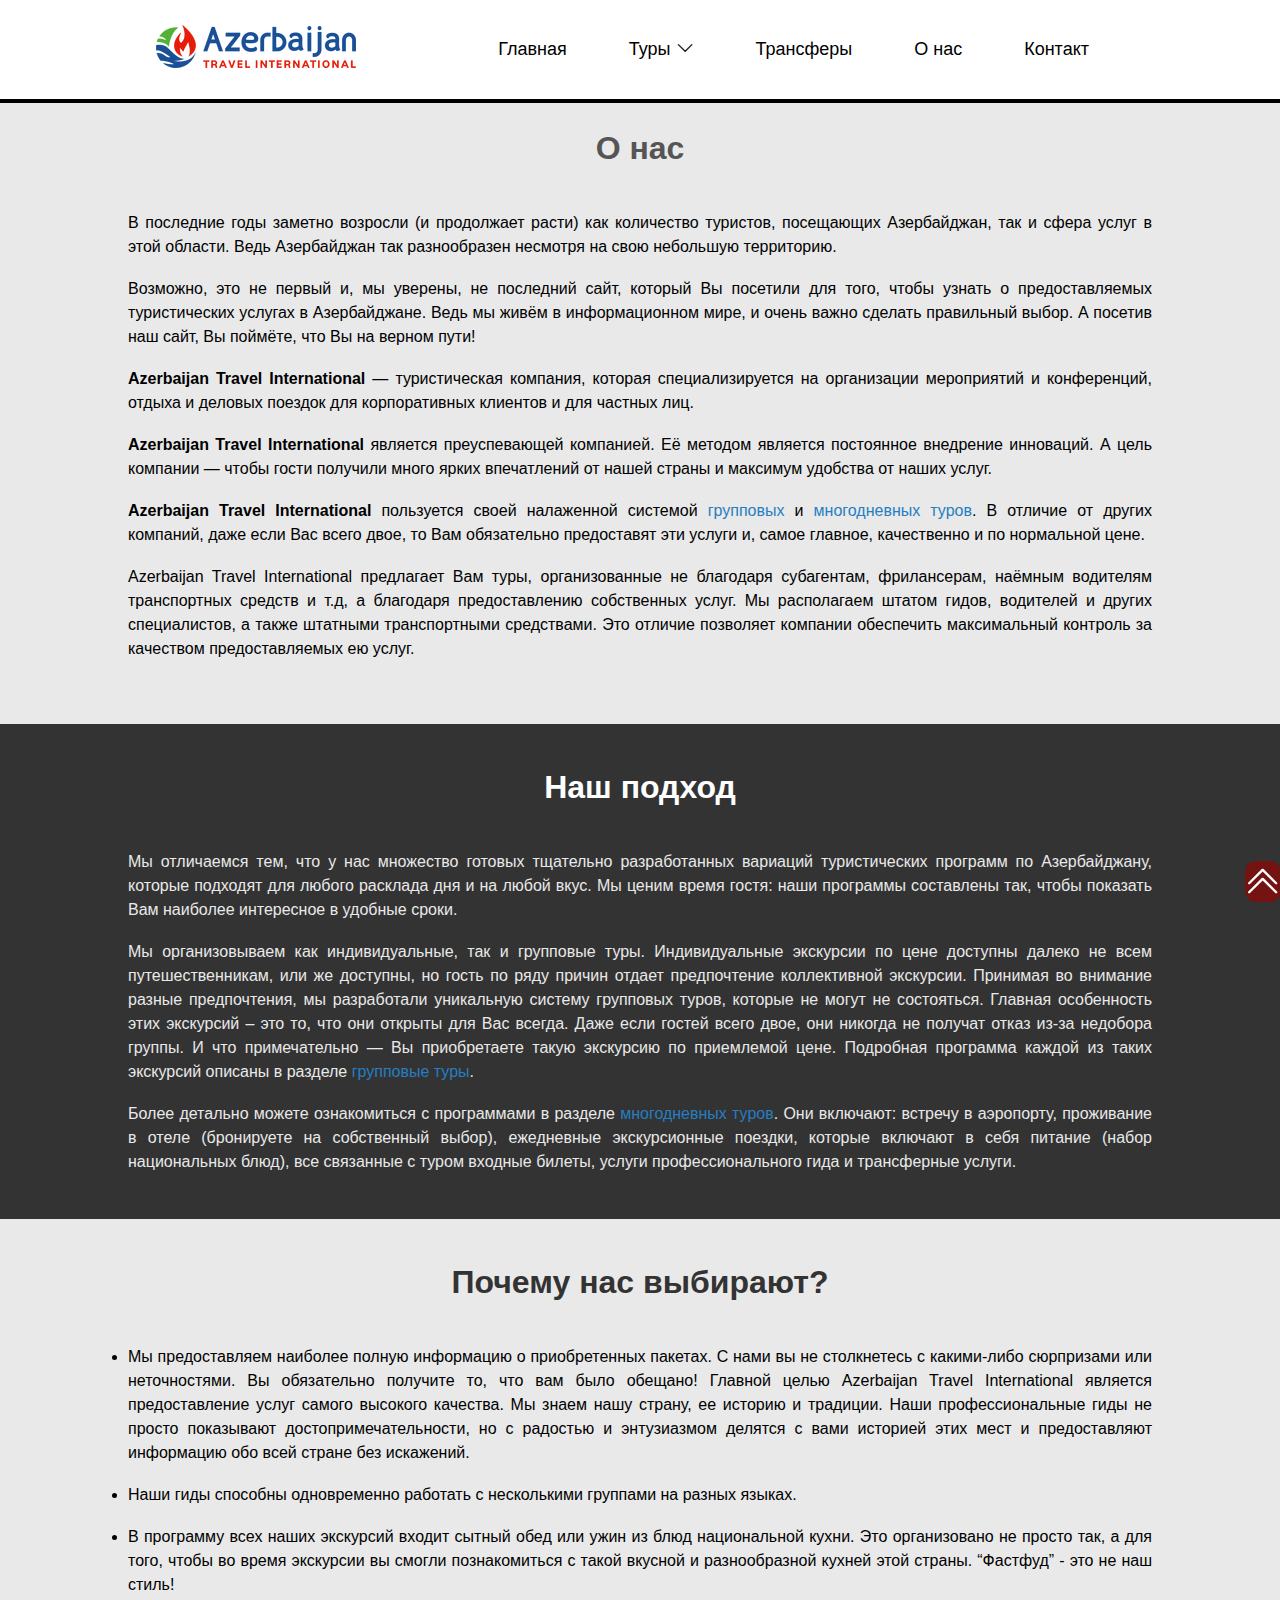
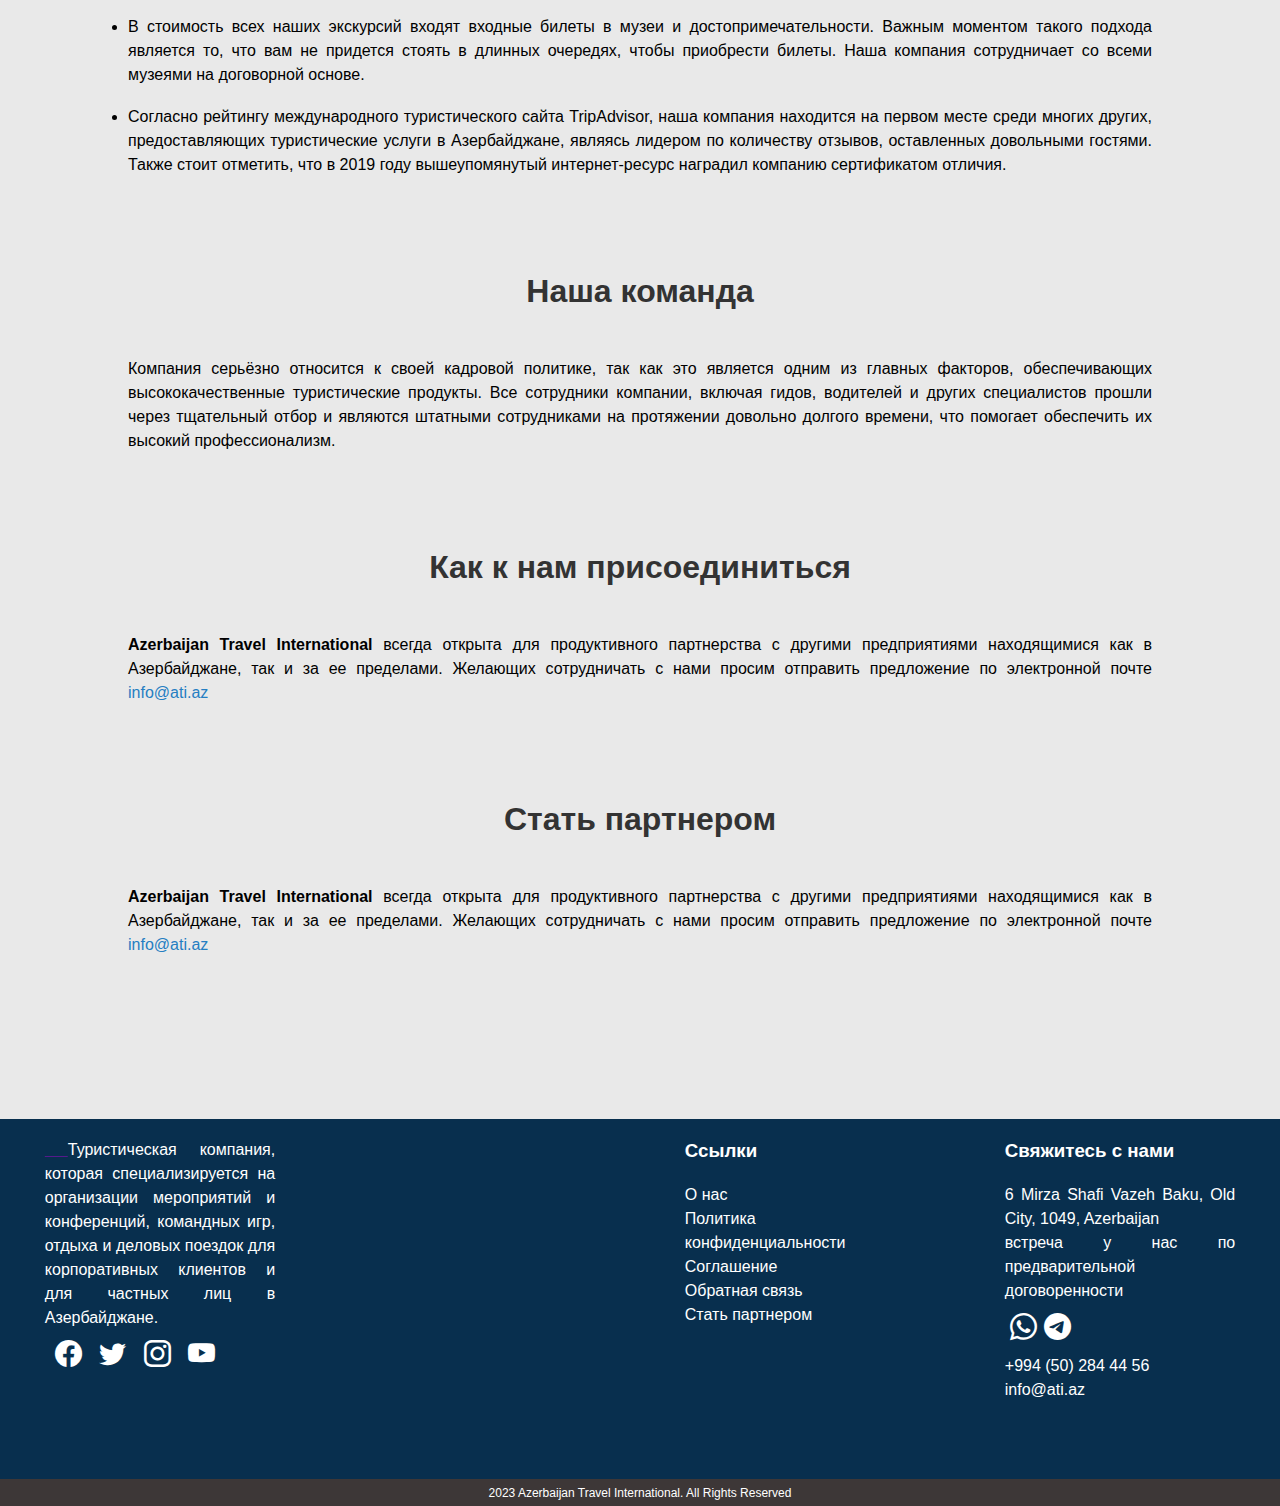
==== about.html @ 836d905c "travel" ====
<!DOCTYPE html>
<html lang="en">

<head>
    <meta charset="UTF-8">
    <meta http-equiv="X-UA-Compatible" content="IE=edge">
    <meta name="viewport" content="width=device-width, initial-scale=1.0">
    <title>Главная | Azerbaijan Travel International</title>
    <link rel="stylesheet" href="https://cdn.jsdelivr.net/npm/bootstrap-icons@1.10.4/font/bootstrap-icons.css">
    <link rel="stylesheet" href="css/style_about.css">
</head>

<body>
    <div class="navbar_main">
        <div class="navbar_center">
            <div class="logo">
                <a href="index.html">
                    <img src="img/logo_white.png" alt="">
                </a>
            </div>
            <div class="menu">
                <ul>
                    <li>
                        <a href="index.html">Главная</a>
                    </li>
                    <li>
                        <a href="">Туры
                            <i class="bi bi-chevron-down"></i>
                        </a>
                        <ul>
                            <li>
                                <a href="">Однодневные туры</a>
                            </li>
                            <li>
                                <a class="grap1" href="">Многодневные туры</a>
                            </li>
                        </ul>
                    </li>
                    <li>
                        <a href="#tour_3">Трансферы</a>
                    </li>
                    <li>
                        <a href="about.html">О нас</a>
                    </li>
                    <li>
                        <a href="">Контакт</a>
                    </li>
                </ul>
            </div>
        </div>
    </div>
    <div class="black_line"></div>
    <div class="about1">
        <h1>О нас</h1>
    </div>
    <div class="main_section1">
        <div class="section1">
            <p>В последние годы заметно возросли (и продолжает расти) как количество туристов, посещающих Азербайджан, так и сфера услуг в этой области. Ведь Азербайджан так разнообразен несмотря на свою небольшую территорию.</p>
            <p>Возможно, это не первый и, мы уверены, не последний сайт, который Вы посетили для того, чтобы узнать о предоставляемых туристических услугах в Азербайджане. Ведь мы живём в информационном мире, и очень важно сделать правильный выбор. А посетив наш сайт, Вы поймёте, что Вы на верном пути!</p>
            <p><strong>Azerbaijan Travel International</strong> — туристическая компания, которая специализируется на организации мероприятий и конференций, отдыха и деловых поездок для корпоративных клиентов и для частных лиц.</p>
            <p><strong>Azerbaijan Travel International</strong> является преуспевающей компанией. Её методом является постоянное внедрение инноваций.  А цель компании — чтобы гости получили много ярких впечатлений от нашей страны и максимум удобства от наших услуг.</p>
            <p><strong>Azerbaijan Travel International</strong> пользуется своей налаженной системой <a href="">групповых</a> и <a href="">многодневных туров</a>. В отличие от других компаний, даже если Вас всего двое, то Вам обязательно предоставят эти услуги и, самое главное, качественно и по нормальной цене.</p>
            <p>Azerbaijan Travel International предлагает Вам туры, организованные не благодаря субагентам, фрилансерам, наёмным водителям транспортных средств и т.д, а благодаря предоставлению собственных услуг. Мы располагаем штатом гидов, водителей и других специалистов, а также штатными транспортными средствами. Это отличие позволяет компании обеспечить максимальный контроль за качеством предоставляемых ею услуг.</p>
        </div>
    </div>
    <div class="main_section2">
        <div class="section2">
            <div class="about2">
                <h1>Наш подход</h1>
            </div>
            <p>Мы отличаемся тем, что у нас множество готовых тщательно разработанных вариаций туристических программ по Азербайджану, которые подходят для любого расклада дня и на любой вкус. Мы ценим время гостя: наши программы составлены так, чтобы показать Вам наиболее интересное в удобные сроки.</p>
            <p>Мы организовываем как индивидуальные, так и групповые туры. Индивидуальные экскурсии по цене доступны далеко не всем путешественникам, или же доступны, но гость по ряду причин отдает предпочтение коллективной экскурсии. Принимая во внимание разные предпочтения, мы разработали уникальную систему групповых туров, которые не могут не состояться. Главная особенность этих экскурсий – это то, что они открыты для Вас всегда. Даже если гостей всего двое, они никогда не получат отказ из-за недобора группы. И что примечательно — Вы приобретаете такую экскурсию по приемлемой цене. Подробная программа каждой из таких экскурсий описаны в разделе <a href="">групповые туры</a>.</p>
            <p>Более детально можете ознакомиться с программами в разделе <a href="">многодневных туров</a>. Они включают: встречу в аэропорту, проживание в отеле (бронируете на собственный выбор), ежедневные экскурсионные поездки, которые включают в себя питание (набор национальных блюд), все связанные с туром входные билеты, услуги профессионального гида и трансферные услуги.</p>
        </div>
    </div>
    <div class="main_section3">
        <div class="section3">
            <div class="about3">
                <h1>Почему нас выбирают?</h1>
                <ul>
                    <li>
                        Мы предоставляем наиболее полную информацию о приобретенных пакетах. С нами вы не столкнетесь с какими-либо сюрпризами или неточностями. Вы обязательно получите то, что вам было обещано!
                        Главной целью Azerbaijan Travel International является предоставление услуг самого высокого качества. Мы знаем нашу страну, ее историю и традиции. Наши профессиональные гиды не просто показывают достопримечательности, но с радостью и энтузиазмом делятся с вами историей этих мест и предоставляют информацию обо всей стране без искажений.
                    </li>
                    <li>
                        Наши гиды способны одновременно работать с несколькими группами на разных языках.
                    </li>
                    <li>
                        В программу всех наших экскурсий входит сытный обед или ужин из блюд национальной кухни. Это организовано не просто так, а для того, чтобы во время экскурсии вы смогли познакомиться с такой вкусной и разнообразной кухней этой страны. “Фастфуд” - это не наш стиль!</li>
                    <li>
                        В стоимость всех наших экскурсий входят входные билеты в музеи и достопримечательности. Важным моментом такого подхода является то, что вам не придется стоять в длинных очередях, чтобы приобрести билеты. Наша компания сотрудничает со всеми музеями на договорной основе.
                    </li>
                    <li>
                        Согласно рейтингу международного туристического сайта TripAdvisor, наша компания находится на первом месте среди многих других, предоставляющих туристические услуги в Азербайджане, являясь лидером по количеству отзывов, оставленных довольными гостями. Также стоит отметить, что в 2019 году вышеупомянутый интернет-ресурс наградил компанию сертификатом отличия.
                    </li>
                </ul>
            </div>
        </div>
    </div>
    <div class="main_section4">
        <div class="section4">
            <div class="about3">
                <h1>Наша команда</h1>
                <p>Компания серьёзно относится к своей кадровой политике, так как это является одним из главных факторов, обеспечивающих высококачественные туристические продукты. Все сотрудники компании, включая гидов, водителей и других специалистов прошли через тщательный отбор и являются штатными сотрудниками на протяжении довольно долгого времени, что помогает обеспечить их высокий профессионализм.</p>
                <h1>Как к нам присоединиться</h1>
                <p><strong>Azerbaijan Travel International</strong> всегда открыта для продуктивного партнерства с другими предприятиями находящимися как в Азербайджане, так и за ее пределами. Желающих сотрудничать с нами просим отправить предложение по электронной почте <a href="">info@ati.az</a></p>
                <h1>Стать партнером</h1>
                <p><strong>Azerbaijan Travel International</strong> всегда открыта для продуктивного партнерства с другими предприятиями находящимися как в Азербайджане, так и за ее пределами. Желающих сотрудничать с нами просим отправить предложение по электронной почте <a href="">info@ati.az</a></p>
            </div>
        </div>
    </div>
    <div class="footer">
        <div class="block_footer">
            <div class="section_footer">
                <a href="">
                    <img src="https://ati.az/new-assets/img/site/logo_white.png" alt="">
                </a>
                <span>Туристическая компания, которая специализируется на организации мероприятий и конференций,
                    командных игр, отдыха и деловых поездок для корпоративных клиентов и для частных лиц в
                    Азербайджане.
                </span>
                <div class="icon_e">
                    <a target="_blank" href="https://www.facebook.com/Az.Travel.Int">
                        <i class="bi bi-facebook"></i>
                    </a>
                    <a target="_blank" href="https://twitter.com/ATI_Travel_Intl">
                        <i class="bi bi-twitter"></i>
                    </a>
                    <a target="_blank" href="https://www.instagram.com/atitravelru/">
                        <i class="bi bi-instagram"></i>
                    </a>
                    <a target="_blank" href="https://www.youtube.com/@azerbaijantravelinternatio5706">
                        <i class="bi bi-youtube"></i>
                    </a>
                </div>
            </div>
            <div class="section_footer1">
                <a href="">
                    <img width="170px" src="https://ati.az/new-assets/tripadvisor-certificate-of-excellence-white-1.png"
                        alt="">
                </a>
            </div>
            <div class="section_footer">
                <h3>Ссылки</h3>
                <ul>
                    <a href="">
                        <li>О нас</li>
                    </a>
                    <a href="">
                        <li>Политика конфиденциальности</li>
                    </a>
                    <a href="">
                        <li>Соглашение</li>
                    </a>
                    <a href="">
                        <li>Обратная связь</li>
                    </a>
                    <a href="">
                        <li>Стать партнером</li>
                    </a>
                </ul>
            </div>
            <div class="section_footer">
                <h3>Свяжитесь с нами</h3>
                <p>6 Mirza Shafi Vazeh Baku, Old City, 1049, Azerbaijan <br>
                    встреча у нас по предварительной договоренности
                </p>
                <div class="icon_e">
                    <i class="bi bi-whatsapp"></i>
                    <i class="bi bi-telegram"></i>
                </div>
                <p id="info_e">+994 (50) 284 44 56</p>
                <p id="info_e">info@ati.az</p>


            </div>
        </div>
    </div>
    <div class="add_footer">
        2023 Azerbaijan Travel International. All Rights Reserved
    </div>
    </div>
    <a href="#body">
        <div class="anchor">
            <i class="bi bi-chevron-double-up icon_up"></i>
        </div>
    </a>
</body>
---- css/style_about.css ----
* {
    margin: 0;
    padding: 0;
    box-sizing: border-box;
    font-family: 'Ubuntu', sans-serif;
    line-height: 1.5em;
}

.navbar_main {
    width: 100%;
    min-height: 11vh;
    display: flex;
    justify-content: center;
    float: left;
}

.navbar_center {
    width: 75%;
    min-height: inherit;
    float: left;
}

.logo {
    width: 20%;
    min-height: inherit;
    float: left;
    display: flex;
    justify-content: center;
    align-items: center;
}

.menu {
    width: 80%;
    min-height: inherit;
    float: left;
    display: flex;
    justify-content: right;
    align-items: center;
    position: relative;
}

.menu ul li {
    list-style-type: none;
    float: left;
}

.menu ul li a {
    text-decoration: none;
    padding: 31px;
    font-size: 18px;
    color: #000;
    transition: .3s linear;
}

.menu ul li a:hover {
    background-color: rgba(0, 0, 0, 0.8);
    color: #ffffff;
    transition: 0.5s;
}

.menu ul li ul {
    display: none;
}

.menu ul li ul li {
    position: absolute;
    top: 81px;
    z-index: 1000;
}

.menu ul li ul li a {
    border: 1px solid rgba(0, 0, 0, 0.1);
    width: 240px;
    display: flex;
    background-color: #ffffff;
}

.about1 h1{
    width: 100%;
    min-height: 10vh;
    background-color: #E9E9E9;
    float: left;
    display: flex;
    justify-content: center;
    align-items: center;
    color: #555;
}

.black_line{
    width: 100%;
    min-height: 4px;
    background-color: #000;
    float: left;
}

.main_section1{
    width: 100%;
    min-height: 59vh;
    background-color: #E9E9E9;
    float: left;
    display: flex;
    justify-content: center;
    text-align: justify;
}

.section1{
    width: calc(100% - 20%);
    min-height: inherit;
    background-color: #E9E9E9;
    float: left;
}

.section1 p{
    padding-top: 2vh;
}


.section1 p a{
    text-decoration: none;
    color: #257ec2;
}

.main_section2{
    width: 100%;
    min-height: 55vh;
    float: left;
    display: flex;
    justify-content: center;
    background-color: #333333;
}

.section2{
    width: calc(100% - 20%);
    min-height: inherit;
    color: #e9e9e9;
    float: left;
    text-align: justify;
}

.about2{
    width: 100%;
    min-height: 14vh;
    float: left;
    display: flex;
    justify-content: center;
    align-items: center;
    color: #ffffff;
}

.section2 p{
    padding-top: 2vh;
}

.section2 p a{
    text-decoration: none;
    color: #257ec2;
}

.main_section3{
    width: 100%;
    min-height: 59vh;
    background-color: #E9E9E9;
    float: left;
    display: flex;
    justify-content: center;
    text-align: justify;
}

.section3{
    width: calc(100% - 20%);
    min-height: inherit;
    background-color: #E9E9E9;
    float: left;
}

.about3 h1{
    width: 100%;
    min-height: 14vh;
    float: left;
    color: #333333;
    display: flex;
    justify-content: center;
    align-items: center;
}

.about3 ul li{
    padding-top: 2vh;
}

.main_section4{
    width: 100%;
    min-height: 59vh;
    background-color: #E9E9E9;
    float: left;
    display: flex;
    justify-content: center;
    text-align: justify;
}

.section4{
    width: calc(100% - 20%);
    min-height: inherit;
    background-color: #E9E9E9;
    float: left;
}

.section4 p{
    padding-top: 20vh;
}

.section4 p a{
    text-decoration: none;
    color: #257ec2;
}

.section4 h1{
    padding-top: 10vh;
}

.footer {
    width: 100%;
    min-height: 40vh;
    float: left;
    background-color: #E9E9E9;
    padding-top: 18vh;
    display: flex;
    justify-content: center;
}

.block_footer {
    width: 100%;
    min-height: 40vh;
    background-color: #082f4e;
    float: left;
    display: flex;
    justify-content: space-around;
}

.section_footer {
    width: 18%;
    min-height: 40vh;
    float: left;
    padding-top: 2vh;
    color: #ffffff;
    text-align: justify;
}

.section_footer1 {
    width: 18%;
    min-height: 40vh;
    float: left;
    padding-top: 2vh;
    color: #ffffff;
    text-align: justify;
    display: flex;
    justify-content: center;
}

.section_footer a img {
    padding-bottom: 2vh;
}

.icon_e {
    font-size: 3vh;
    padding: 5px;
}

.icon_e a {
    text-decoration: none;
    color: #ffffff;
    font-size: 3vh;
    padding: 5px;
}

.icon_e a:hover {
    color: #6200ff;
    transition: all .5s;
}

#info_e {
    padding-top: 0px;
}

.section_footer ul {
    padding-top: 2vh;
}

.section_footer ul a {
    text-decoration: none;
    list-style: none;
    color: #ffffff;
}

.section_footer p {
    padding-top: 2vh;
}

.section_footer ul a li:hover {
    padding-left: 10px;
    transition: all .5s;
    color: #6200ff;
}

.add_footer {
    width: 100%;
    min-height: 3vh;
    background-color: #3d3737;
    float: left;
    text-align: center;
    font-size: 12px;
    display: flex;
    justify-content: center;
    align-items: center;
    color: #ffffff;
}

.anchor {
    width: 30px;
    height: 40px;
    position: fixed;
    bottom: 5px;
    right: 5px;
    z-index: 100;

}

.icon_up {
    font-size: 4vh;
    color: #ffffff;
    background-color: #751212;
    border-radius: 30%;
}
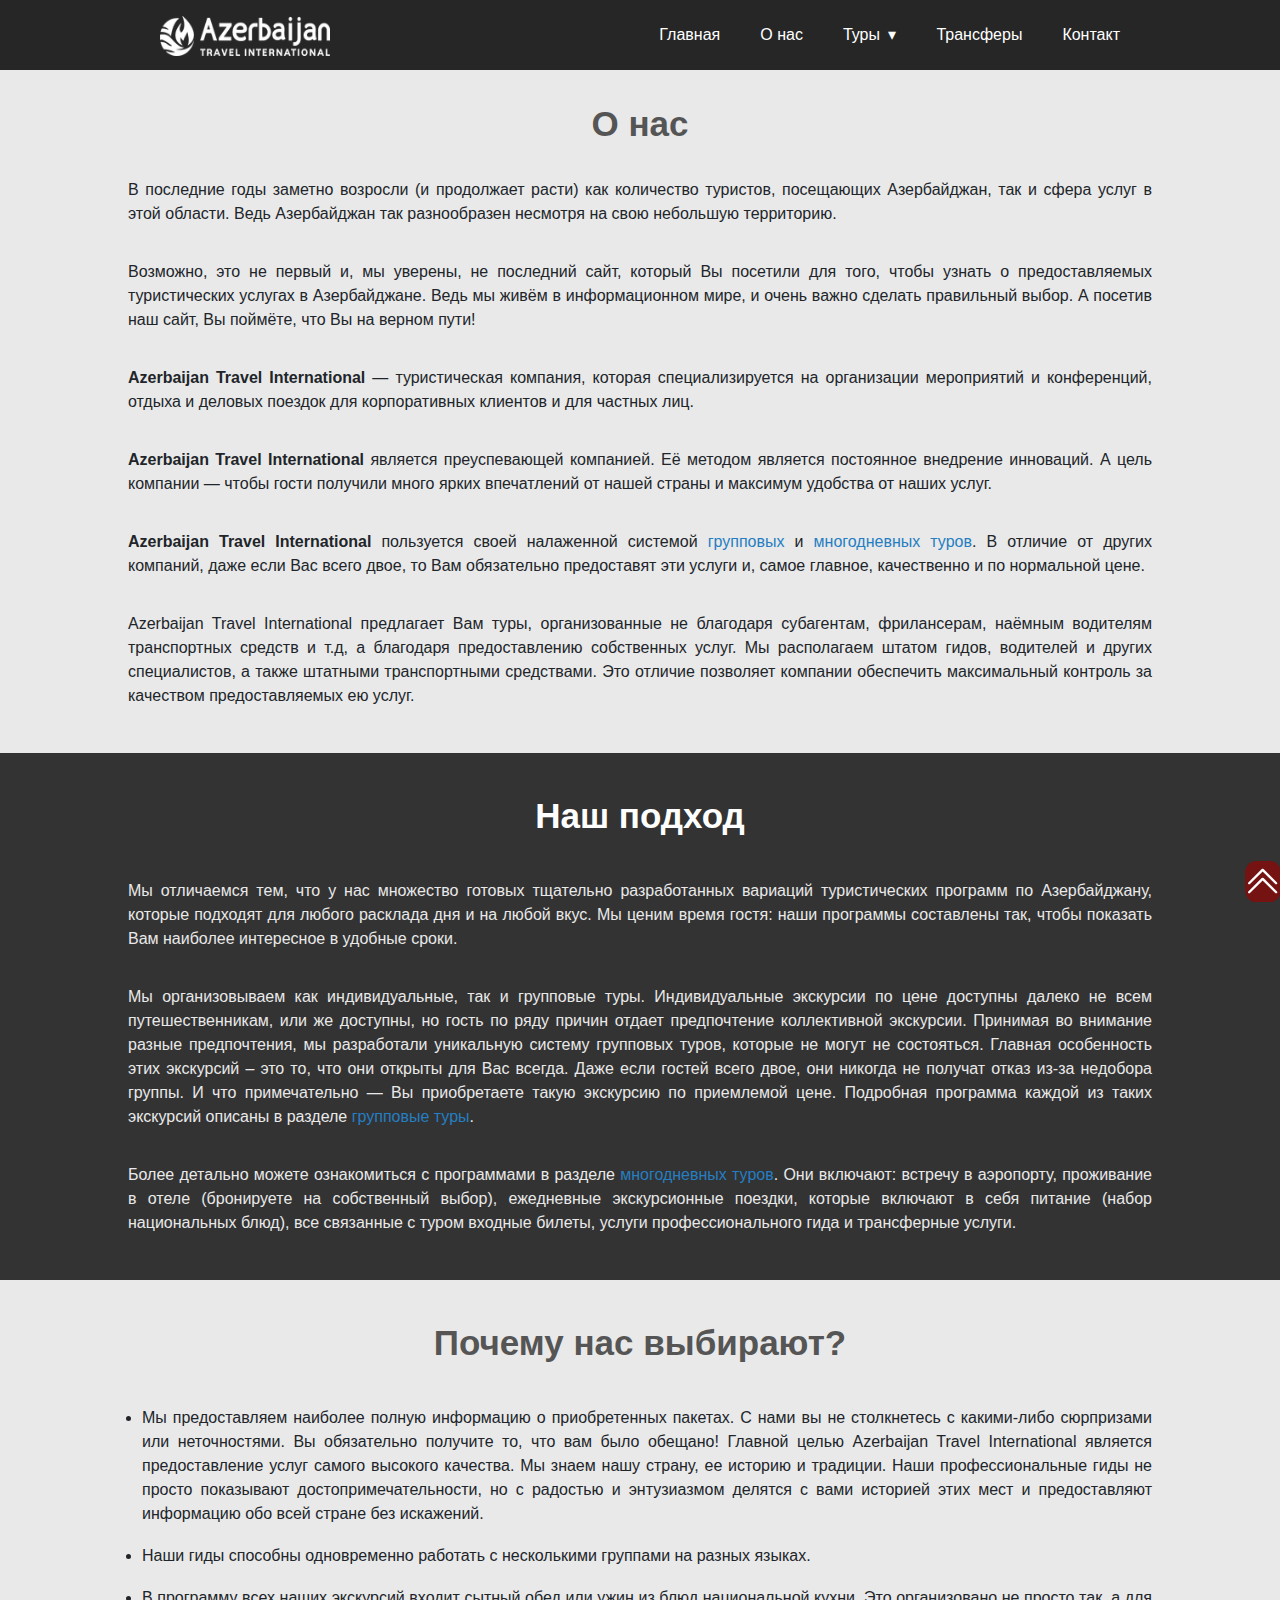
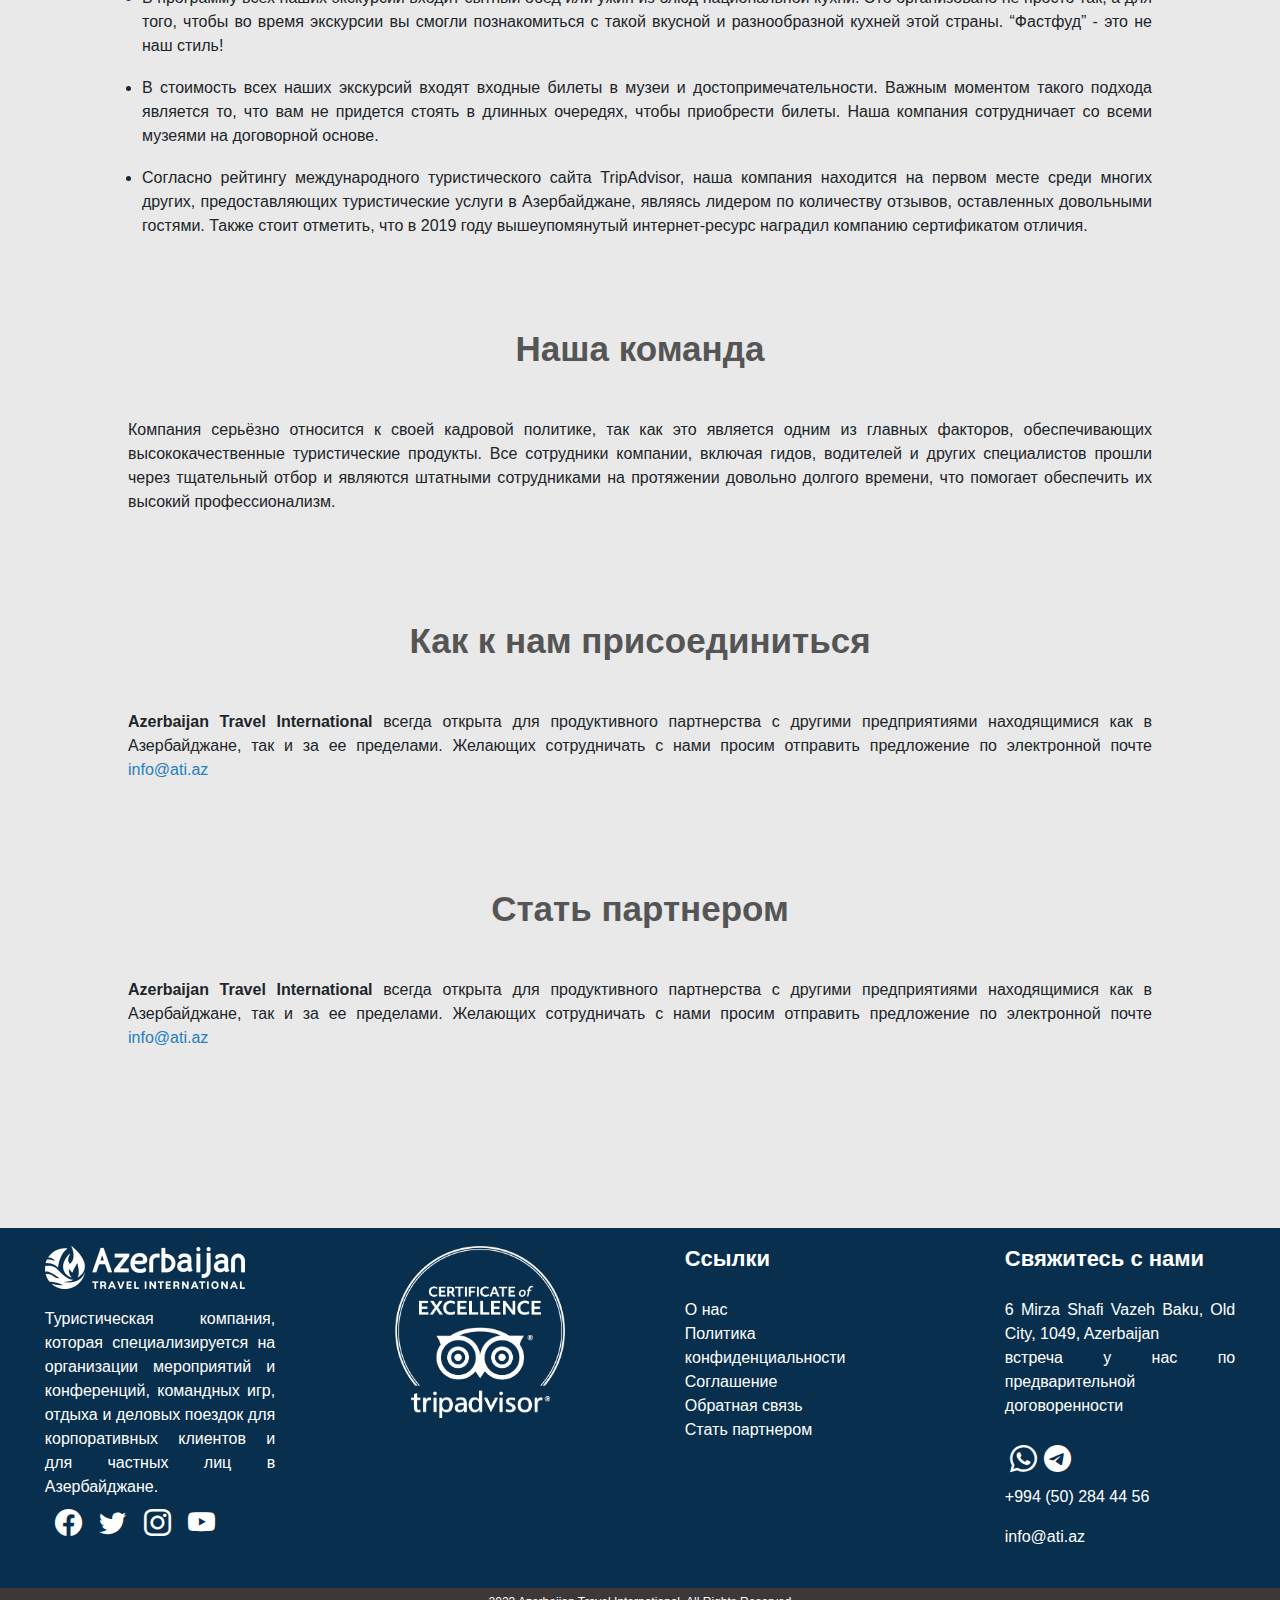
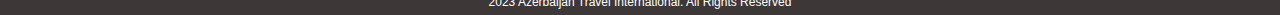
==== commit 02739b1b: "fix" ====
--- a/about.html
+++ b/about.html
@@ -5,53 +5,77 @@
     <meta charset="UTF-8">
     <meta http-equiv="X-UA-Compatible" content="IE=edge">
     <meta name="viewport" content="width=device-width, initial-scale=1.0">
-    <title>Главная | Azerbaijan Travel International</title>
+    <title>О нас | Azerbaijan Travel International</title>
+    <link href="https://cdn.jsdelivr.net/npm/bootstrap@5.2.3/dist/css/bootstrap.min.css" rel="stylesheet">
+    <script src="https://cdn.jsdelivr.net/npm/bootstrap@5.2.3/dist/js/bootstrap.bundle.min.js"></script>
+    <script src="http://code.jquery.com/jquery-1.9.1.js"></script>
     <link rel="stylesheet" href="https://cdn.jsdelivr.net/npm/bootstrap-icons@1.10.4/font/bootstrap-icons.css">
     <link rel="stylesheet" href="css/style_about.css">
+    <script>
+        (function ($) { // Begin jQuery
+            $(function () { // DOM ready
+                // If a link has a dropdown, add sub menu toggle.
+                $('nav ul li a:not(:only-child)').click(function (e) {
+                    $(this).siblings('.nav-dropdown').toggle();
+                    // Close one dropdown when selecting another
+                    $('.nav-dropdown').not($(this).siblings()).hide();
+                    e.stopPropagation();
+                });
+                // Clicking away from dropdown will remove the dropdown class
+                $('html').click(function () {
+                    $('.nav-dropdown').hide();
+                });
+                // Toggle open and close nav styles on click
+                $('#nav-toggle').click(function () {
+                    $('nav ul').slideToggle();
+                });
+                // Hamburger to X toggle
+                $('#nav-toggle').on('click', function () {
+                    this.classList.toggle('active');
+                });
+            }); // end DOM ready
+        })(jQuery); // end jQuery
+    </script>
 </head>
 
 <body>
-    <div class="navbar_main">
-        <div class="navbar_center">
-            <div class="logo">
-                <a href="index.html">
-                    <img src="img/logo_white.png" alt="">
-                </a>
-            </div>
-            <div class="menu">
-                <ul>
+    <section class="navigation">
+        <div class="nav-container">
+            <div class="brand">
+                <img width="170px" height="40px" src="img/logo.png" alt="">
+            </div>
+            <nav>
+                <div class="nav-mobile"><a id="nav-toggle" href="#!"><span></span></a></div>
+                <ul class="nav-list">
                     <li>
                         <a href="index.html">Главная</a>
                     </li>
                     <li>
-                        <a href="">Туры
-                            <i class="bi bi-chevron-down"></i>
-                        </a>
-                        <ul>
+                        <a href="about.html">О нас</a>
+                    </li>
+                    <li>
+                        <a href="#!">Туры</a>
+                        <ul class="nav-dropdown">
                             <li>
-                                <a href="">Однодневные туры</a>
+                                <a href="index.html#tour_1">Однодневные туры</a>
                             </li>
                             <li>
-                                <a class="grap1" href="">Многодневные туры</a>
+                                <a href="index.html#tour_2">Многодневные туры</a>
                             </li>
                         </ul>
                     </li>
                     <li>
-                        <a href="#tour_3">Трансферы</a>
-                    </li>
-                    <li>
-                        <a href="about.html">О нас</a>
-                    </li>
-                    <li>
-                        <a href="">Контакт</a>
+                        <a href="index.html#tour_3">Трансферы</a>
+                    </li>
+                    <li>
+                        <a href="contact.html">Контакт</a>
                     </li>
                 </ul>
-            </div>
-        </div>
-    </div>
-    <div class="black_line"></div>
+            </nav>
+        </div>
+    </section>
     <div class="about1">
-        <h1>О нас</h1>
+        <h1 class="h1_e">О нас</h1>
     </div>
     <div class="main_section1">
         <div class="section1">
@@ -59,24 +83,24 @@
             <p>Возможно, это не первый и, мы уверены, не последний сайт, который Вы посетили для того, чтобы узнать о предоставляемых туристических услугах в Азербайджане. Ведь мы живём в информационном мире, и очень важно сделать правильный выбор. А посетив наш сайт, Вы поймёте, что Вы на верном пути!</p>
             <p><strong>Azerbaijan Travel International</strong> — туристическая компания, которая специализируется на организации мероприятий и конференций, отдыха и деловых поездок для корпоративных клиентов и для частных лиц.</p>
             <p><strong>Azerbaijan Travel International</strong> является преуспевающей компанией. Её методом является постоянное внедрение инноваций.  А цель компании — чтобы гости получили много ярких впечатлений от нашей страны и максимум удобства от наших услуг.</p>
-            <p><strong>Azerbaijan Travel International</strong> пользуется своей налаженной системой <a href="">групповых</a> и <a href="">многодневных туров</a>. В отличие от других компаний, даже если Вас всего двое, то Вам обязательно предоставят эти услуги и, самое главное, качественно и по нормальной цене.</p>
-            <p>Azerbaijan Travel International предлагает Вам туры, организованные не благодаря субагентам, фрилансерам, наёмным водителям транспортных средств и т.д, а благодаря предоставлению собственных услуг. Мы располагаем штатом гидов, водителей и других специалистов, а также штатными транспортными средствами. Это отличие позволяет компании обеспечить максимальный контроль за качеством предоставляемых ею услуг.</p>
+            <p><strong>Azerbaijan Travel International</strong> пользуется своей налаженной системой <a href="404.html">групповых</a> и <a href="index.html#tour_2">многодневных туров</a>. В отличие от других компаний, даже если Вас всего двое, то Вам обязательно предоставят эти услуги и, самое главное, качественно и по нормальной цене.</p>
+            <p style="margin-bottom: 5vh;">Azerbaijan Travel International предлагает Вам туры, организованные не благодаря субагентам, фрилансерам, наёмным водителям транспортных средств и т.д, а благодаря предоставлению собственных услуг. Мы располагаем штатом гидов, водителей и других специалистов, а также штатными транспортными средствами. Это отличие позволяет компании обеспечить максимальный контроль за качеством предоставляемых ею услуг.</p>
         </div>
     </div>
     <div class="main_section2">
         <div class="section2">
             <div class="about2">
-                <h1>Наш подход</h1>
+                <h1 class="h1_e">Наш подход</h1>
             </div>
             <p>Мы отличаемся тем, что у нас множество готовых тщательно разработанных вариаций туристических программ по Азербайджану, которые подходят для любого расклада дня и на любой вкус. Мы ценим время гостя: наши программы составлены так, чтобы показать Вам наиболее интересное в удобные сроки.</p>
             <p>Мы организовываем как индивидуальные, так и групповые туры. Индивидуальные экскурсии по цене доступны далеко не всем путешественникам, или же доступны, но гость по ряду причин отдает предпочтение коллективной экскурсии. Принимая во внимание разные предпочтения, мы разработали уникальную систему групповых туров, которые не могут не состояться. Главная особенность этих экскурсий – это то, что они открыты для Вас всегда. Даже если гостей всего двое, они никогда не получат отказ из-за недобора группы. И что примечательно — Вы приобретаете такую экскурсию по приемлемой цене. Подробная программа каждой из таких экскурсий описаны в разделе <a href="">групповые туры</a>.</p>
-            <p>Более детально можете ознакомиться с программами в разделе <a href="">многодневных туров</a>. Они включают: встречу в аэропорту, проживание в отеле (бронируете на собственный выбор), ежедневные экскурсионные поездки, которые включают в себя питание (набор национальных блюд), все связанные с туром входные билеты, услуги профессионального гида и трансферные услуги.</p>
+            <p style="margin-bottom: 5vh;">Более детально можете ознакомиться с программами в разделе <a href="index.html#tour_2">многодневных туров</a>. Они включают: встречу в аэропорту, проживание в отеле (бронируете на собственный выбор), ежедневные экскурсионные поездки, которые включают в себя питание (набор национальных блюд), все связанные с туром входные билеты, услуги профессионального гида и трансферные услуги.</p>
         </div>
     </div>
     <div class="main_section3">
         <div class="section3">
             <div class="about3">
-                <h1>Почему нас выбирают?</h1>
+                <h1 class="h1_e" style="color: #555;">Почему нас выбирают?</h1>
                 <ul>
                     <li>
                         Мы предоставляем наиболее полную информацию о приобретенных пакетах. С нами вы не столкнетесь с какими-либо сюрпризами или неточностями. Вы обязательно получите то, что вам было обещано!
@@ -100,20 +124,20 @@
     <div class="main_section4">
         <div class="section4">
             <div class="about3">
-                <h1>Наша команда</h1>
+                <h1 class="h1_e" style="color: #555;">Наша команда</h1>
                 <p>Компания серьёзно относится к своей кадровой политике, так как это является одним из главных факторов, обеспечивающих высококачественные туристические продукты. Все сотрудники компании, включая гидов, водителей и других специалистов прошли через тщательный отбор и являются штатными сотрудниками на протяжении довольно долгого времени, что помогает обеспечить их высокий профессионализм.</p>
-                <h1>Как к нам присоединиться</h1>
-                <p><strong>Azerbaijan Travel International</strong> всегда открыта для продуктивного партнерства с другими предприятиями находящимися как в Азербайджане, так и за ее пределами. Желающих сотрудничать с нами просим отправить предложение по электронной почте <a href="">info@ati.az</a></p>
-                <h1>Стать партнером</h1>
-                <p><strong>Azerbaijan Travel International</strong> всегда открыта для продуктивного партнерства с другими предприятиями находящимися как в Азербайджане, так и за ее пределами. Желающих сотрудничать с нами просим отправить предложение по электронной почте <a href="">info@ati.az</a></p>
+                <h1 class="h1_e" style="color: #555;">Как к нам присоединиться</h1>
+                <p><strong>Azerbaijan Travel International</strong> всегда открыта для продуктивного партнерства с другими предприятиями находящимися как в Азербайджане, так и за ее пределами. Желающих сотрудничать с нами просим отправить предложение по электронной почте <a href="#">info@ati.az</a></p>
+                <h1 class="h1_e" style="color: #555;">Стать партнером</h1>
+                <p><strong>Azerbaijan Travel International</strong> всегда открыта для продуктивного партнерства с другими предприятиями находящимися как в Азербайджане, так и за ее пределами. Желающих сотрудничать с нами просим отправить предложение по электронной почте <a href="#">info@ati.az</a></p>
             </div>
         </div>
     </div>
     <div class="footer">
         <div class="block_footer">
             <div class="section_footer">
-                <a href="">
-                    <img src="https://ati.az/new-assets/img/site/logo_white.png" alt="">
+                <a href="index.html">
+                    <img src="img/logo.png" alt="">
                 </a>
                 <span>Туристическая компания, которая специализируется на организации мероприятий и конференций,
                     командных игр, отдыха и деловых поездок для корпоративных клиентов и для частных лиц в
@@ -135,27 +159,27 @@
                 </div>
             </div>
             <div class="section_footer1">
-                <a href="">
-                    <img width="170px" src="https://ati.az/new-assets/tripadvisor-certificate-of-excellence-white-1.png"
+                <a href="404.html">
+                    <img width="170px" src="img/certificate.png"
                         alt="">
                 </a>
             </div>
             <div class="section_footer">
                 <h3>Ссылки</h3>
                 <ul>
-                    <a href="">
+                    <a href="about.html">
                         <li>О нас</li>
                     </a>
-                    <a href="">
+                    <a href="404.html">
                         <li>Политика конфиденциальности</li>
                     </a>
-                    <a href="">
+                    <a href="404.html">
                         <li>Соглашение</li>
                     </a>
-                    <a href="">
+                    <a href="404.html">
                         <li>Обратная связь</li>
                     </a>
-                    <a href="">
+                    <a href="404.html">
                         <li>Стать партнером</li>
                     </a>
                 </ul>
--- a/css/style_about.css
+++ b/css/style_about.css
@@ -6,91 +6,165 @@
     line-height: 1.5em;
 }
 
-.navbar_main {
-    width: 100%;
-    min-height: 11vh;
-    display: flex;
-    justify-content: center;
-    float: left;
-}
-
-.navbar_center {
-    width: 75%;
-    min-height: inherit;
-    float: left;
-}
-
-.logo {
-    width: 20%;
-    min-height: inherit;
-    float: left;
-    display: flex;
-    justify-content: center;
-    align-items: center;
-}
-
-.menu {
-    width: 80%;
-    min-height: inherit;
-    float: left;
-    display: flex;
-    justify-content: right;
-    align-items: center;
+.navigation {
+    height: 70px;
+    background: #262626;
+  }
+  .brand {
+    position: absolute;
+    padding-left: 20px;
+    float: left;
+    line-height: 70px;
+    text-transform: uppercase;
+    font-size: 1.4em;
+  }
+  .brand a, .brand a:visited {
+    color: #ffffff;
+    text-decoration: none;
+  }
+  .nav-container {
+    max-width: 1000px;
+    margin: 0 auto;
+  }
+  nav {
+    float: right;
+  }
+  nav ul {
+    list-style: none;
+    margin: 0;
+    padding: 0;
+  }
+  nav ul li {
+    float: left;
     position: relative;
-}
-
-.menu ul li {
-    list-style-type: none;
-    float: left;
-}
-
-.menu ul li a {
+  }
+  nav ul li a, nav ul li a:visited {
+    display: block;
+    padding: 0 20px;
+    line-height: 70px;
+    background: #262626;
+    color: #ffffff;
     text-decoration: none;
-    padding: 31px;
-    font-size: 18px;
-    color: #000;
-    transition: .3s linear;
-}
-
-.menu ul li a:hover {
-    background-color: rgba(0, 0, 0, 0.8);
+  }
+  nav ul li a:hover, nav ul li a:visited:hover {
+    background: #2581DC;
     color: #ffffff;
-    transition: 0.5s;
-}
-
-.menu ul li ul {
+  }
+  nav ul li a:not(:only-child):after, nav ul li a:visited:not(:only-child):after {
+    padding-left: 4px;
+    content: ' ▾';
+  }
+  nav ul li ul li {
+    min-width: 190px;
+  }
+  nav ul li ul li a {
+    padding: 15px;
+    line-height: 20px;
+  }
+  .nav-dropdown {
+    position: absolute;
     display: none;
-}
-
-.menu ul li ul li {
+    z-index: 1;
+    box-shadow: 0 3px 12px rgba(0, 0, 0, 0.15);
+  }
+  /* Mobile navigation */
+  .nav-mobile {
+    display: none;
     position: absolute;
-    top: 81px;
-    z-index: 1000;
-}
-
-.menu ul li ul li a {
-    border: 1px solid rgba(0, 0, 0, 0.1);
-    width: 240px;
-    display: flex;
-    background-color: #ffffff;
+    top: 0;
+    right: 0;
+    background: #262626;
+    height: 70px;
+    width: 70px;
+  }
+  @media only screen and (max-width: 798px) {
+    .nav-mobile {
+      display: block;
+    }
+    nav {
+      width: 100%;
+      padding: 70px 0 15px;
+    }
+    nav ul {
+      display: none;
+    }
+    nav ul li {
+      float: none;
+    }
+    nav ul li a {
+      padding: 15px;
+      line-height: 20px;
+    }
+    nav ul li ul li a {
+      padding-left: 30px;
+    }
+    .nav-dropdown {
+      position: static;
+    }
+  }
+  @media screen and (min-width: 799px) {
+    .nav-list {
+      display: block !important;
+    }
+  }
+  #nav-toggle {
+    position: absolute;
+    left: 18px;
+    top: 22px;
+    cursor: pointer;
+    padding: 10px 35px 16px 0px;
+  }
+  #nav-toggle span, #nav-toggle span:before, #nav-toggle span:after {
+    cursor: pointer;
+    border-radius: 1px;
+    height: 5px;
+    width: 35px;
+    background: #ffffff;
+    position: absolute;
+    display: block;
+    content: '';
+    transition: all 300ms ease-in-out;
+  }
+  #nav-toggle span:before {
+    top: -10px;
+  }
+  #nav-toggle span:after {
+    bottom: -10px;
+  }
+  #nav-toggle.active span {
+    background-color: transparent;
+  }
+  #nav-toggle.active span:before, #nav-toggle.active span:after {
+    top: 0;
+  }
+  #nav-toggle.active span:before {
+    transform: rotate(45deg);
+  }
+  #nav-toggle.active span:after {
+    transform: rotate(-45deg);
+  }
+  article {
+    max-width: 1000px;
+    margin: 0 auto;
+    padding: 10px;
 }
 
 .about1 h1{
-    width: 100%;
-    min-height: 10vh;
-    background-color: #E9E9E9;
-    float: left;
-    display: flex;
-    justify-content: center;
-    align-items: center;
-    color: #555;
-}
-
-.black_line{
-    width: 100%;
-    min-height: 4px;
-    background-color: #000;
-    float: left;
+  width: 100%;
+  min-height: 10vh;
+  background-color: #E9E9E9;
+  float: left;
+  display: flex;
+  justify-content: center;
+  align-items: center;
+  color: #555;
+  padding-top: 2vh;
+}
+
+.h1_e{
+  font-size: 35px;
+  font-weight: 600;
+  margin: 0;
 }
 
 .main_section1{
@@ -183,6 +257,11 @@
     align-items: center;
 }
 
+.about3 ul{
+  padding-left: 14px;
+  margin: 0;
+}
+
 .about3 ul li{
     padding-top: 2vh;
 }
@@ -218,115 +297,121 @@
 }
 
 .footer {
-    width: 100%;
-    min-height: 40vh;
-    float: left;
-    background-color: #E9E9E9;
-    padding-top: 18vh;
-    display: flex;
-    justify-content: center;
+  width: 100%;
+  min-height: 40vh;
+  float: left;
+  background-color: #E9E9E9;
+  padding-top: 18vh;
+  display: flex;
+  justify-content: center;
 }
 
 .block_footer {
-    width: 100%;
-    min-height: 40vh;
-    background-color: #082f4e;
-    float: left;
-    display: flex;
-    justify-content: space-around;
+  width: 100%;
+  min-height: 40vh;
+  background-color: #082f4e;
+  float: left;
+  display: flex;
+  justify-content: space-around;
 }
 
 .section_footer {
-    width: 18%;
-    min-height: 40vh;
-    float: left;
-    padding-top: 2vh;
-    color: #ffffff;
-    text-align: justify;
+  width: 18%;
+  min-height: 40vh;
+  float: left;
+  padding-top: 2vh;
+  color: #ffffff;
+  text-align: justify;
 }
 
 .section_footer1 {
-    width: 18%;
-    min-height: 40vh;
-    float: left;
-    padding-top: 2vh;
-    color: #ffffff;
-    text-align: justify;
-    display: flex;
-    justify-content: center;
+  width: 18%;
+  min-height: 40vh;
+  float: left;
+  padding-top: 2vh;
+  color: #ffffff;
+  text-align: justify;
+  display: flex;
+  justify-content: center;
 }
 
 .section_footer a img {
-    padding-bottom: 2vh;
+  padding-bottom: 2vh;
 }
 
 .icon_e {
-    font-size: 3vh;
-    padding: 5px;
+  font-size: 3vh;
+  padding: 5px;
 }
 
 .icon_e a {
-    text-decoration: none;
-    color: #ffffff;
-    font-size: 3vh;
-    padding: 5px;
+  text-decoration: none;
+  color: #ffffff;
+  font-size: 3vh;
+  padding: 5px;
 }
 
 .icon_e a:hover {
-    color: #6200ff;
-    transition: all .5s;
+  color: #6200ff;
+  transition: all .5s;
 }
 
 #info_e {
-    padding-top: 0px;
+  padding-top: 0px;
 }
 
 .section_footer ul {
-    padding-top: 2vh;
+  padding-top: 2vh;
+  padding-left: 0px;
 }
 
 .section_footer ul a {
-    text-decoration: none;
-    list-style: none;
-    color: #ffffff;
+  text-decoration: none;
+  list-style: none;
+  color: #ffffff;
 }
 
 .section_footer p {
-    padding-top: 2vh;
+  padding-top: 2vh;
+}
+
+.section_footer h3{
+  font-size: 22px;
+  font-weight: 600;
 }
 
 .section_footer ul a li:hover {
-    padding-left: 10px;
-    transition: all .5s;
-    color: #6200ff;
+  padding-left: 10px;
+  transition: all .5s;
+  color: #6200ff;
 }
 
 .add_footer {
-    width: 100%;
-    min-height: 3vh;
-    background-color: #3d3737;
-    float: left;
-    text-align: center;
-    font-size: 12px;
-    display: flex;
-    justify-content: center;
-    align-items: center;
-    color: #ffffff;
+  width: 100%;
+  min-height: 3vh;
+  background-color: #3d3737;
+  float: left;
+  text-align: center;
+  font-size: 12px;
+  display: flex;
+  justify-content: center;
+  align-items: center;
+  color: #ffffff;
 }
 
 .anchor {
-    width: 30px;
-    height: 40px;
-    position: fixed;
-    bottom: 5px;
-    right: 5px;
-    z-index: 100;
+  width: 30px;
+  height: 40px;
+  position: fixed;
+  bottom: 5px;
+  right: 5px;
+  z-index: 100;
 
 }
 
 .icon_up {
-    font-size: 4vh;
-    color: #ffffff;
-    background-color: #751212;
-    border-radius: 30%;
-}
+  font-size: 4vh;
+  color: #ffffff;
+  background-color: #751212;
+  border-radius: 30%;
+}